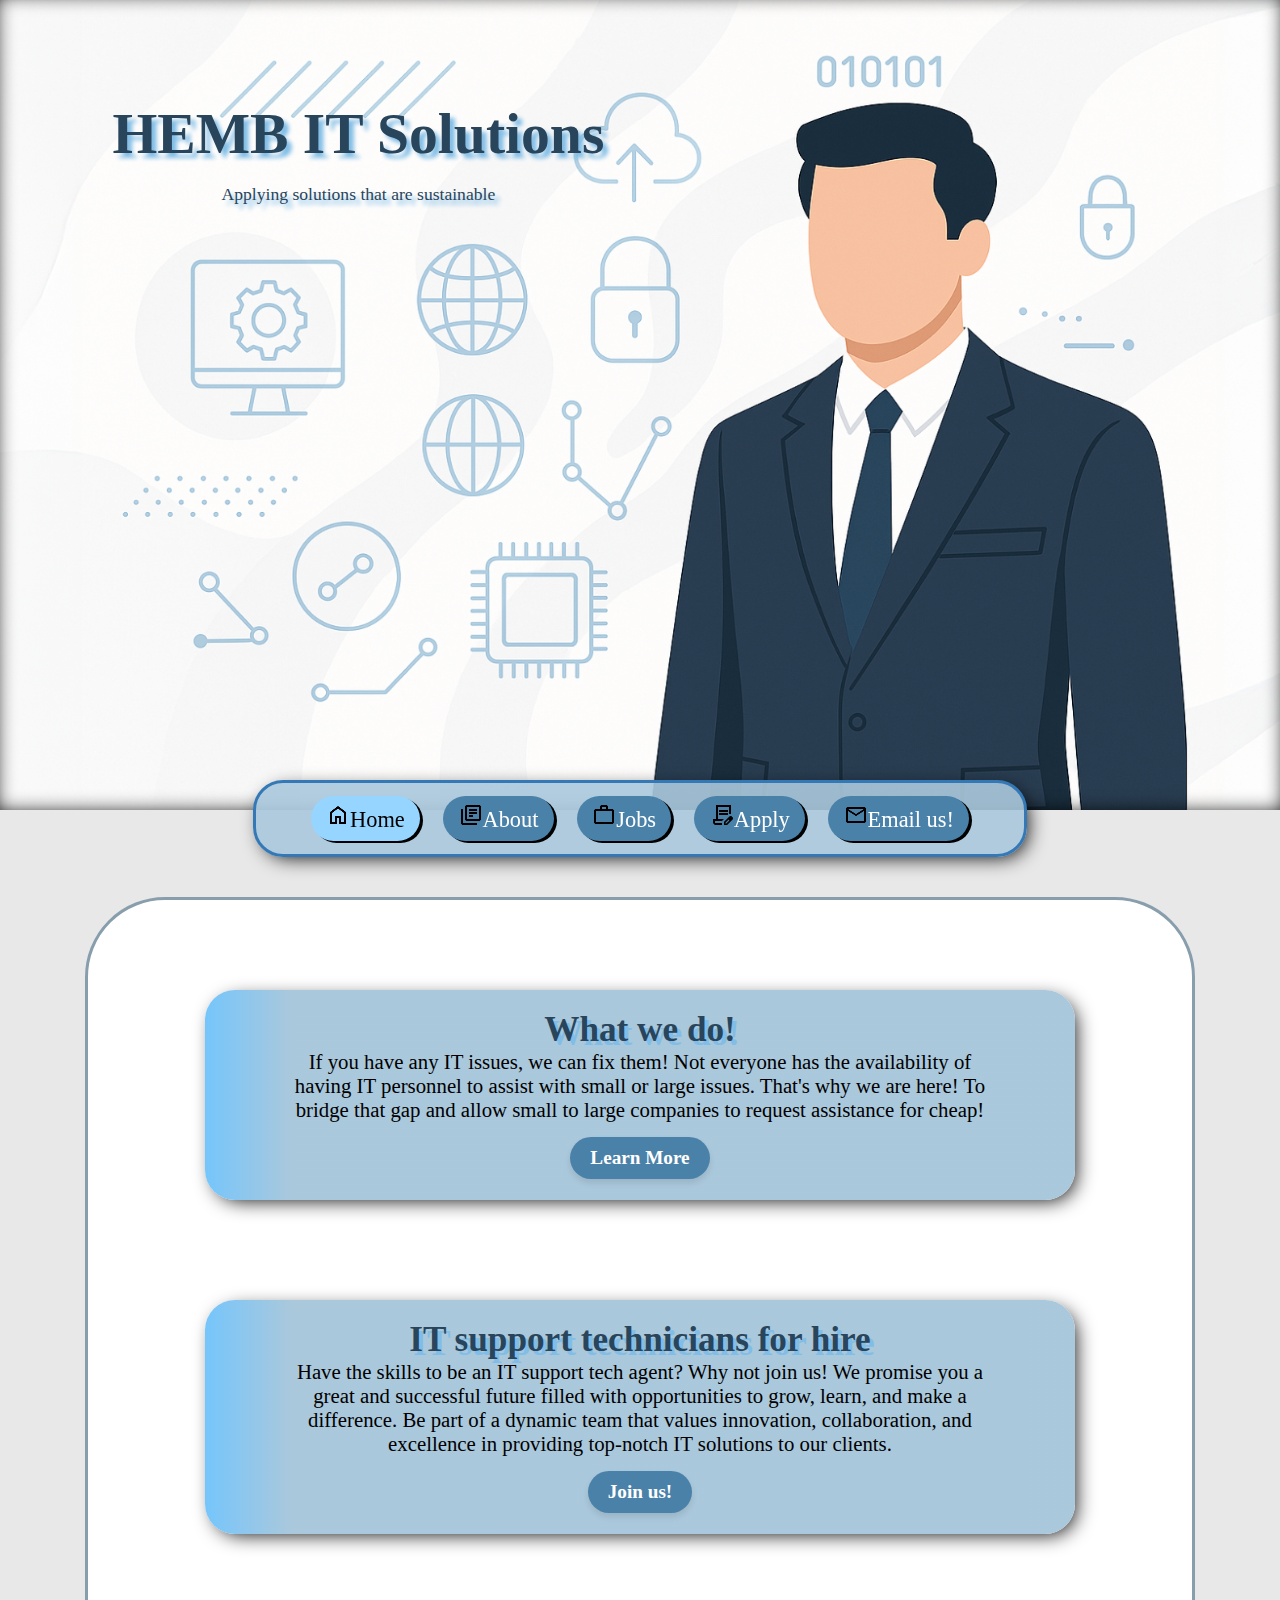
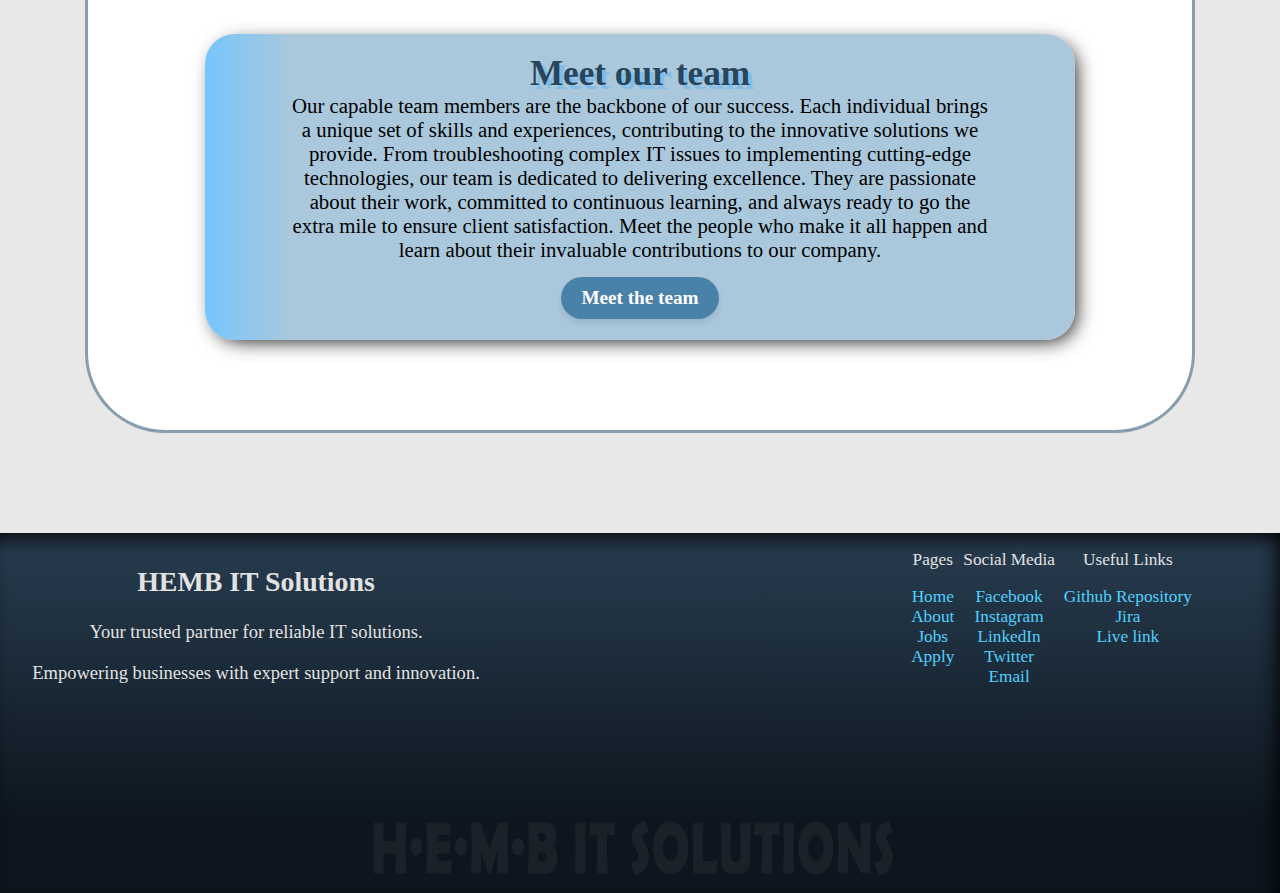
==== project1/index.html @ cb5683d5 "fix: Added alt="" content for icons." ====
<!-- 
Home Page (index.html)

This page should contain appropriate title, a description and graphic related to the company (with
company name, and logo). It is up to you to make up the details of the company that is advertising
the jobs. It should contain a menu that links to the other pages on your Web site. This same menu
should be in every page of your website with an email link to the companies email in the format of
info@companyname.com.au
In the footer include the link to your Jira Project (Don't forget to give access to your tutor) 
-->




<!-- Github live link:
    https://spudybro.github.io/HEMB/
-->
<!DOCTYPE html>
<html lang="en">
    <head>
        <title>Home Page</title>
        <link rel="stylesheet" href="../styles/styles.css">
        <link rel="icon" type="image/x-icon" href="../images/fav_icon.png">
        <!-- favicon partly generated by ChatGPT
                    was cropped and edited directly from the hero image
                   
                    reason for using GEN AI to create image:
                        (reasons are under hero image)
        -->

        <meta name="viewport" content="width=device-width, initial-scale=1">
    </head>
    <body>
        <header id="hero_img">
                <!-- Background generated by ChatGPT
                    Prompt provided:
                    "create me a hero image for my website hero image, with a modern simplistic feel for the website
                    1. IT Support company
                    2. A man in a suit
                    3. light theme
                    4. abstract or somthing"

                    reason for using GEN AI to create image:
                        1. our team does not have the graphic design skills to create a hero image
                        2. our team does not have the time to create a hero image
                        3. our team does not have the budget to pay someone to create a hero image
                -->

                <section id="hero_text">
                    <h1>HEMB IT Solutions</h1>
                    <p>Applying solutions that are sustainable</p>
                </section>
        </header>

        
        <!-- Main Navigation -->
         
        <nav class="main_navigation">
            <!-- Applies to all pages -->
            <a class="current" href="./index.html"><span><img src="../images/home_icon.png" alt="an image of a house icon"></span>Home</a>
            <a href="./about.html"><span><img src="../images/about_icon.png" alt="an image of a sheet of paper icon"></span>About</a>
            <a href="./jobs.html"><span><img src="../images/job_icon.png" alt="an image of a brief case icon"></span>Jobs</a>
            <a href="./apply.html"><span><img src="../images/apply_icon.png" alt="an image of a pen and paper icon"></span>Apply</a>
            <a href="mailto:example@email.com"><span><img src="../images/mail_icon.png" alt="an image of a mail icon"></span>Email us!</a>
        </nav>


        
        <main id="index_main">
            <!-- Main navigation menu that sticks to the top as you scroll down main
            Also note that when you reach the end of main, the nav menu will no longer follow 
            -->


            <section class="main_section">
                <h2>What we do!</h2>
                <p>If you have any IT issues, we can fix them! Not everyone has the availability of having IT personnel to assist with small or large issues. That's why we are here! To bridge that gap and allow small to large companies to request assistance for cheap!</p>
                <!-- used gpt to find and fix grammar mistakes -->
                 
                <a href="./about.html">Learn More</a>
            </section>


            <section class="main_section">
                <h2>IT support technicians for hire</h2>
                <p>Have the skills to be an IT support tech agent? Why not join us! We promise you a great and successful future filled with opportunities to grow, learn, and make a difference. Be part of a dynamic team that values innovation, collaboration, and excellence in providing top-notch IT solutions to our clients.</p>
                <!-- mostly generated by chatgpt 
                    prompt provided: make this longer
                    what was there before:
                    Have the skills to be a IT support tech agent? why not join us! We promise you a great and successful future

                    reason why i generated it:
                        i couldn't think of anything to say, and i wanted to make it longer
                        i also wanted to make it sound more professional and less like a 5 year old wrote it :p
                -->
                <a href="./jobs.html">Join us!</a>
            </section>


            <section class="main_section">
                <h2>Meet our team</h2>
                <p>Our capable team members are the backbone of our success. Each individual brings a unique set of skills and experiences, contributing to the innovative solutions we provide. From troubleshooting complex IT issues to implementing cutting-edge technologies, our team is dedicated to delivering excellence. They are passionate about their work, committed to continuous learning, and always ready to go the extra mile to ensure client satisfaction. Meet the people who make it all happen and learn about their invaluable contributions to our company.</p>
                <!-- mostly generated by chatgpt 
                    prompt provided: make this longer
                    what was there before:
                    Our capable team members talk about their contributions to the company and their top tier skills

                    reason why i generated it:
                        i couldn't think of anything to say, and i wanted to make it longer
                        i also wanted to make it sound more professional and less like a 5 year old wrote it :p
                        yes its the same reasons as before...
                -->
                <a href="./about.html">Meet the team</a>
            </section>


        </main>

        <footer>
            <section id="footer_company_description">
                <!-- here we can just talk about anything. could be a company photo or just something that makes the company feel... like the company -->
                <h2>HEMB IT Solutions</h2>
                <p>Your trusted partner for reliable IT solutions.</p>
                <p>Empowering businesses with expert support and innovation.</p>

                <!-- mostly generated by chatgpt 
                    prompt provided: make this better but keep it short because its in the footer
                    what was there before:
                    HEMB IT solutions
                    We will fix anything!
                    Add some stuff here, talking about the company or what ever

                    reason why i generated it:
                        i couldn't think of anything to say, and i wanted to make it longer
                        i also wanted to make it sound more professional and less like a 5 year old wrote it :p
                        again, same reasons as before XD
                -->
            </section>

            <div id="footer_empty_row">
                <!-- Create an empty row in the footer grid -->
            </div>

            <div id="footer_links_flex_container">


                <div class="footer_links">
                    <!-- Important links required to either go somewhere or link to some area used (jira will go here) -->
                    <p>Pages</p>
                    <nav>
                        <a href="./index.html">Home</a>
                        <a href="./about.html">About</a>
                        <a href="./jobs.html">Jobs</a>
                        <a href="./apply.html">Apply</a>
                    </nav>
                </div>

                <div class="footer_links">
                    <p>Social Media</p>
                    <nav>
                        <!-- These don't actually do anything. its kinda like a place holder but perm, simply to just make the footer feel more professional -->
                        <a href="https://www.facebook.com/" target="_blank">Facebook</a>
                        <a href="https://www.instagram.com/" target="_blank">Instagram</a>
                        <a href="https://www.linkedin.com/" target="_blank">LinkedIn</a>
                        <a href="https://www.twitter.com/" target="_blank">Twitter</a>
                        <a href="mailto:hemb.ithelp@gmail.com">Email</a>
                    </nav>
                </div>

                <div class="footer_links">
                    <p>Useful Links</p>
                    <nav>
                        <a href="https://github.com/SPUDYBRO/HEMB" target="_blank">Github Repository</a>
                        <a href="https://hemb-it-support.atlassian.net/jira/software/projects/SCRUM/boards/1" target="_blank">Jira</a>
                        <a href="https://spudybro.github.io/HEMB/" target="_blank">Live link</a>
                    </nav>
                </div>

                <div id="footer_image">
                    <img src="../images/footer_image.png" alt="text saying 'HEMB IT Solutions'">
                </div>
            
            </div>
        </footer>
    </body>

</html>
---- styles/styles.css ----
/*



How to read and write this CSS file


indent the code to show where it starts and ends. for example:

/ Page the file relates to /

    #example_element_1{
        style: value;
    }
    #example_element_2{
        style: value;
    }


/ another page /

    #example_element_3{
        style: value;
    }
    #example_element_4{
        style: value;
    }


this way we can see which elements are related to which page. which will make it easier to read and write the code
between multiple people.

you can also intent further to explain a certain area of code, for example:

    #example_element_1{
        style: value;
    }
    #example_element_2{
        style: value;
    }
    
    / this code is focused on something specific /
        #example_element_3{
            style: value;
        }
        #example_element_4{
            style: value;
        }
    
    #example_element_5{
        style: value;
    }

*/







/* Declaring global scale variables by using :root */
:root {
    /* to make another variable follow the format
    --var_name: value; */

    
    --background_color: rgb(232, 232, 232);

    --legend_and_input_color: rgb(33, 110, 123);
    --input_background_color: rgb(167, 189, 199);

    --hero_image_background: url('./images/hero_image.png'); /* note that this is a `background-image` */

    --nav_background_color: rgba(170, 200, 220, 0.9);

    --nav_text_color: rgb(255, 255, 255);
    --nav_hover_text_color: rgb(0, 0, 0);
    --nav_active_text_color: rgb(0, 0, 0);

    --nav_button_color: rgb(74, 129, 169);
    --nav_button_hover_color: rgb(247, 248, 250);
    --nav_active_button_color: rgb(150 213 255);
    --nav_border_color: rgb(52, 121, 182);
    --nav_element_gap: 3%;

    --link_text_color: rgb(44, 75, 255);
    --link_text_color_hover: rgb(38, 47, 100);

    --footer_link_color: #4fd1ff;
    --footer_link_color_hover: #01f8c3;

    --content_background_color: rgba(170, 200, 220, 0.9);
    --content_background_gradient_color: rgba(111, 197, 255, 0.9);

    /*note that most values are going to be blank/ placeholders for actual styles*/
}



/* General styling
This is for styling every single page */

    body {
        /* Styling the entire body of all pages */
        background-color: var(--background_color);

        margin: 0px; /* removes the default margin */
        min-width: 248px;
        position: relative;
        overflow-x: hidden;
    }

    main {
        /* styles for all main content elements */

        width: 80%;
        padding: 40px;
        margin: 0px auto;
        background-color: #fff;
        border: 3px solid rgb(136, 158, 173);
        border-radius: 80px;

    }


    /* Main navigation styling; Note: values should be changed from the variables not from here */
        .main_navigation {
            width: 60%;
            min-width: 500px;
            margin: -30px auto 40px auto;
            padding: 1% 0px;
            background-color: var(--nav_background_color);
            position: sticky;
            top: 0;

            /* border */
            border: 3px solid var(--nav_border_color);
            border-radius: 30px;

            /* flex styles */
            display: flex;
            justify-content: center;
            gap: var(--nav_element_gap);

            box-shadow: 5px 5px 20px -5px black;

            z-index: 10;
        }

        .main_navigation a {
            text-decoration: none;
            color: var(--nav_text_color);
            background-color: var(--nav_button_color);
            border-radius: 50px;
            transition: background-color 0.3s ease, color 0.3s ease, transform 0.3s ease, box-shadow 0.3s ease;
            font-size: calc(1em + 0.5vw);
            padding: 1% 2%; 
            box-shadow: 3px 2px 0px 0px black;
        }

        .main_navigation a.current {
            background-color: var(--nav_active_button_color);
            color: var(--nav_active_text_color);
        }

        .main_navigation a:hover {
            color: var(--nav_hover_text_color);
            background-color: var(--nav_button_hover_color);
            transform: translateY(2px) translateX(3px);
            box-shadow: inset 1px 2px 0px 0px black;
        }
        


    /* Footer styling, this will be basic for now but will carry all important links*/
        footer {
            display: grid;
            position: static;
            bottom: 0;
            background-image: linear-gradient(to bottom, rgb(40, 61, 80), rgb(13 22 30)80%), url(./images/hero_image.png);
            height: 40vh;
            grid-template-columns: 40% 25% 35%;
            text-align: center;
            color: #e2e2e2;
            margin-top: 100px;
            width: 100%;
            box-shadow: inset -7px 9px 20px -5px black;
        }
        #footer_links_flex_container {
            display: flex;
            flex-direction: row;
            justify-content: center;
            gap: 2%;
            width: 100%;
            height: 100%;
        }
        #footer_company_description {
            padding: 2%;
            font-size: calc(1em + 0.2vw);
        }
        .footer_links {
            font-size: calc(1em + 0.1vw);
        }
        .footer_links nav {
            display: flex;
            justify-content: center;
            flex-direction: column;
            gap: 2%;
        }
        .footer_links a {
            text-decoration: none;
            color: var(--footer_link_color);
            transition: color 0.3s ease, text-decoration 0.3s ease;
        }
        .footer_links a:hover {
            color: var(--footer_link_color_hover);
            text-decoration: underline;
        }

        #footer_image img {
            position: absolute;
            bottom: 0px;
            left: 0px;
            opacity: 0.05;
            width: 99vw;
            height: 10vh;
            z-index: 2;
        }






        /* Section styling */

        .main_section {
            width: 85%;
            margin: 50px 0px;
            padding: 2% 0px;
            background-color: var(--nav_background_color);
            background-image: linear-gradient(to left, var(--content_background_color)90%, var(--content_background_gradient_color));
            border-radius: 30px;
            box-shadow: 5px 5px 20px -5px black;
            text-align: center;
        }

        .main_section > h2 {
            font-size: 2.2em;
            color: rgb(40, 69, 92);
            text-shadow: 4px 4px 0px rgb(129, 189, 230);
            margin: 0px;
        }

        .main_section > p {
            font-size: 1.3em;
            margin: 0px;
            width: 80%;
            text-align: center;
            margin: 0px auto;
        }

        .main_section > a {
            display: inline-block;
            margin-top: 15px;
            text-decoration: none;
            color: white;
            background-color: var(--nav_button_color);
            padding: 10px 20px;
            border-radius: 30px;
            font-size: 1.2em;
            font-weight: bold;
            transition: background-color 0.3s ease, transform 0.3s ease, color 0.3s ease, box-shadow 0.3s ease, color 0.3s ease;
            box-shadow: 0px 4px 6px rgba(0, 0, 0, 0.1);
        }

        .main_section a:hover {
            background-color: var(--nav_button_hover_color);
            color: black;
            transform: translateY(-5px);
            box-shadow: 0px 5px 3px rgba(0, 0, 0, 0.6);
        }



        /* Responsive design for small width devices */

            /* Main navigation for small devices */
                @media (max-width: 600px) {
                    .main_navigation {
                        min-width: 20px;
                        width: 80%;
                        overflow-x: auto;
                        flex-wrap: nowrap;
                        justify-content: flex-start;
                        padding: 10px;
                        scrollbar-width: thin;
                    }
                
                    .main_navigation a {
                        flex: 0 0 auto;
                    }
                }
        
            /* Footer for small devices */
                @media (max-width: 845px) {
                    footer {
                        grid-template-columns: 40% 10% 50%;
                    }
                }
                @media (max-width: 600px) {
                    footer {
                        grid-template-columns: 100%;
                        height: 50vh;
                    }
                    #footer_empty_row {
                        display: none;
                    }
                    #footer_company_description > h2, #footer_company_description > p {
                        margin: 3px 0px;
                    }
                }
                



/* index.html styling (only put things relevant to index here) */
    
    #index_main {
        display: flex;
        flex-direction: column;
      align-items: center;
        justify-content: space-around;
    }

    #hero_img {
        /* Basic styling for the hero image (giant img the user sees when they first load in) */

        position: relative;


        width: 100%;
        height: 90vh;
        min-width: 100%;
        min-height: 90vh;

        background-image: var(--hero_image_background);
        /* Background generated by ChatGPT
            Prompt provided:
            "create me a hero image for my website hero image, with a modern simplistic feel for the website
            1. IT Support company
            2. A man in a suit
            3. light theme
            4. abstract or something"

            reason for using GEN AI to create image:
                1. our team does not have the graphic design skills to create a hero image
                2. our team does not have the time to create a hero image
                3. our team does not have the budget to pay someone to create a hero image
        */



        background-position: center;
        background-repeat: no-repeat;
        background-size: cover;


        box-shadow: inset 0px -2px 20px -5px black
    }

    #hero_text {
        position: absolute;
        top: 20%;
        left: 28%;
        transform: translate(-50%, -50%);
        text-align: center;
    }
    #hero_text h1{
        font-size: calc(2em + 2vw);
        color: rgb(40, 69, 92);
        text-shadow: 5px 5px 4px rgb(129, 189, 230);
        margin: 0px;
    }
    #hero_text p{
        font-size: calc(0.3em + 1vw);
        color: rgb(40, 69, 92);
        text-shadow: 5px 5px 4px rgb(129, 189, 230);
    }



/* About_Us.html styling */

    /* main {
        width: %70 
    } */

    /* Line Breaks */

    /* About Us - Title / What We Do Content */

    #About_Main {
        width: 85%;
        margin: 0px auto;
    }

    #employee_info {
        width: 100%;
        padding: 6px;
    }

    #about_us_heading {
        text-align: center;
        padding: 7px;
    }

    #employee_info h3 {
        text-decoration: underline;
    }

    .individual_employee {
        display: flex;
        flex-direction: row;
    }

    .individual_employee > h3 {
        width: 12%;
    }

    .individual_employee > ul {
        width: 25%
    }

    .individual_employee > p {
        width: 63%
    }

    .title_image {
        border-right: 1px solid black;
        padding-right: 10px;
        display: inline-block;
    }

    #thank_you_text {
        font-size: 25px;
    }

    @media (max-width: 800px) {
        body, html {
            height: 100%;
            margin: 0;
        }
        
        .individual_employee {
            display: flex;
            flex-direction: column;
            justify-content: center; /* center horizontally */
            align-items: center;     /* center vertically */
            text-align: center;
            height: 100vh;           /* full viewport height */
            flex-direction: column;
        }

        .title_image {
            border-right: 0px black;
        }
    }


/* Jobs Page styling by Michael Sharpley */


    #jobs_page_aside {
        width: 25%;
        border: 3px solid var(--legend_and_input_color);
        padding: 1% 0px;
        background-color: var(--nav_background_color);

        position: absolute;
        bottom: 45vh;
        right: 5%;
    }


/*

5. Position Descriptions Page: Demonstrated the following specific CSS rules on the jobs.html
page:
• <h1> elements should have their font variant, size and family etc. set using the
short-hand font property.
• The <aside> should be 25% of the width of page and float to the right.
• The <aside> should have a coloured border with an appropriate margin and
padding.
• The footer should cover the full width of the page the footer text should be in a
small font and centred in the footer.

/ Page the file relates to /

    #example_element_1{
        style: value;
    }
    #example_element_2{
        style: value;
    }


/ another page /

    #example_element_3{
        style: value;
    }
    #example_element_4{
        style: value;
    }


this way we can see which elements are related to which page. which will make it easier to read and write the code
between multiple people.

you can also intent further to explain a certain area of code, for example:

    #example_element_1{
        style: value;
    }
    #example_element_2{
        style: value;
    }
    
    / this code is focused on something specific /
        #example_element_3{
            style: value;
        }
        #example_element_4{
            style: value;
        }
    
    #example_element_5{
        style: value;
    }

*/    


/* Apply Page Styling */

    /* Defines the base color theme for the job page (May incorporate this theme across all pages with group approval. */

        #apply_Page h1 {
            text-align: center;
        }

        #apply_Page fieldset {
            border: 2px solid var(--legend_and_input_color);
            border-radius: 10px;
        }

        #apply_Page input, select, textarea {
            border: 1.5px solid var(--legend_and_input_color);
            border-radius: 4px;
        }

        .input_Background {
            background-color: var(--input_background_color);
        } 

        .input_Background {
            accent-color: var(--input_background_color);
        } 

        #apply_Page input::placeholder, textarea::placeholder {
            color: black;
        }

        #apply_Form_Container {
            border-radius: 3vh;
            margin: auto;
            padding: 1%;
            height: 80%;
            width: 98%;
            text-align: left;
        }

        #apply_Form_Container > h1 {
            text-shadow: 4px 4px 0px rgb(129, 189, 230);
            color: rgb(40, 69, 92);
            text-align: center;
            font-size: 2.5em;
        }


    /* Putting the Personal Details fieldset tag 
        into a container so that it can be spaced evenly in the form */
        #container_For_Presonal_Details {
            justify-content: space-evenly;
            display: flex;
            width: 100%;
            gap: 4px;
        }

        #personal_Details_Fieldset {
            max-width: fit-content;
            display: inline-block;
            padding: 6px;
            width: 100%;
        }

        #personal_Details_Fieldset input{
            width: 12%;
        }


    /* Putting the Address Details fieldset tag 
        into a container so that it can be spaced evenly in the form */
        #container_For_Address_Details {
            justify-content: space-evenly;
            display: flex;
            width: 100%;
            gap: 4px;
        }

        #address_Fieldset {
            flex-direction: row;
            flex-wrap: wrap;
            display: flex;
            padding: 6px;
        }

    
    /* Putting the contact and preffered skills fieldset
        tags into a container so that they can be side by side */
        #container_For_Contact_Details_And_Gender {
            justify-content: space-evenly;
            display: flex;
            width: 100%;
            gap: 4px;
        }

        #contact_Fieldset, 
        #gender_Fieldset {
            display: inline-block;
            width: fit-content;
            padding: 6px;
            width: 100%;
        }

        #gender_Fieldset {   
            width: 32vh;
        }


    /* Putting the experience and other skills fieldset 
    tags into a container so that they can be side by side */
        #container_For_Technical_Preferred_And_Other_Skills {
            justify-content: space-evenly;
            display: flex;
            width: 100%;
            gap: 4px;
            
        }

        #technical_Skills_Fieldset,
        #preferred_Skills_Fieldset {
            display: inline-block;
            width: fit-content;
            text-align: left;
            padding: 6px;
            width: 100%;
        }

        #other_Skills_Fieldset {
            display: inline-block;
            overflow-x: hidden;
            width: fit-content;
            padding: 6px;
            width: 100%;
        }

        #other_Skills_Fieldset textarea {
            width: 98%;
        }

    /* Apply form for small devices */
    @media (max-width: 800px) {
        #apply_Page input::placeholder, select, textarea::placeholder, label {
            font-size: 0.8em; 
        }

        #container_For_Personal_Details,
        #container_For_Address_Details,
        #container_For_Technical_Preferred_And_Other_Skills {
            flex-direction: row;
            flex-wrap: wrap;
            display: flex;
        }

        #personal_Details_Fieldset select,
        #address_Fieldset select {
            width: 98%;
        }

        #personal_Details_Fieldset input,
        #address_Fieldset input,
        #contact_Fieldset input {
            width: 96%;
        }

        #gender_Fieldset {
            width: 20vh;
        }

        #technical_Skills_Fieldset, 
        #preferred_Skills_Fieldset, 
        #other_Skills_Fieldset {
            width: 100%;
        }
    }


/*

5. CSS Requirements
No style markup should be included in your HTML file.
The pages in your website must be styled with CSS and have a consistent ‘look and feel’, particularly
common elements such as menus, headers and footers. While the emphasis is this assignment is on
the appropriate application of techniques rather than graphic design, your pages should follow
basic usability / accessibility principles, e.g. distinguishable foreground and background colours, and
font readability, etc.
Create your own design and implement it using one single external stylesheet that applies to all
your Web pages. This file should be named styles.css and placed in a styles folder. The stylesheet
should style the common elements on all your web pages, and address the following specific style
requirements.
1. Comments: The CSS should include comments at the beginning of the CSS file to identify
author and purpose. Individual line comments should be used as necessary to explain
particular styles and explain where they are applied.
2. Selectors: All the following CSS Selectors should be used appropriately at some point in this
assignment:
• element, #id, .class, grouping, contextual
• pseudo class, pseudo element
3. Menu: The menu should have its own set of styles applied. Use a background colour.
4. Index Page: Demonstrated the following specific CSS rules on the index.html page:
• display a background graphic.
5. Position Descriptions Page: Demonstrated the following specific CSS rules on the jobs.html
page:
• <h1> elements should have their font variant, size and family etc. set using the
short-hand font property.
• The <aside> should be 25% of the width of page and float to the right.
• The <aside> should have a coloured border with an appropriate margin and
padding.
• The footer should cover the full width of the page the footer text should be in a
small font and centred in the footer.
6. About Page: Demonstrated the following specific CSS rules on the about.html page:
• Style the student IDs on the right side of the page.
• The photo should be styled with a single border using the short-hand border-
property, and the figure should be floated to the right of the page.
• <table> should be centred within the section, headings in bold, table cells with a
background colour specified in hexadecimal format with some hover effect.
7. All pages: should have a fluid layout (the page should “Reflow” on page resize).
8. Apply.html: must have a display factor (e.g., flex or grid), use margin and padding, with
inputs, labels and button styling.
Other CSS selecto rs and p r o p e r t ie s can be used as necessary and appropriate for the
presentation
Do not include any proprietary CSS mark-up, such as –moz- or –webkit etc.
Hint: CSS validators will validate against a particular version of CSS e.g. CSS2.1 or 3. This assignment
should be valid CSS2.1 or CSS3. Make sure that you are checking your CSS using the correct version
of the validator. For example, if you include CSS3 markup and validate as CSS2.1 it will show errors.
(Best to pre-set the version in the Web Developer tools – see the note on Blackboard).

*/
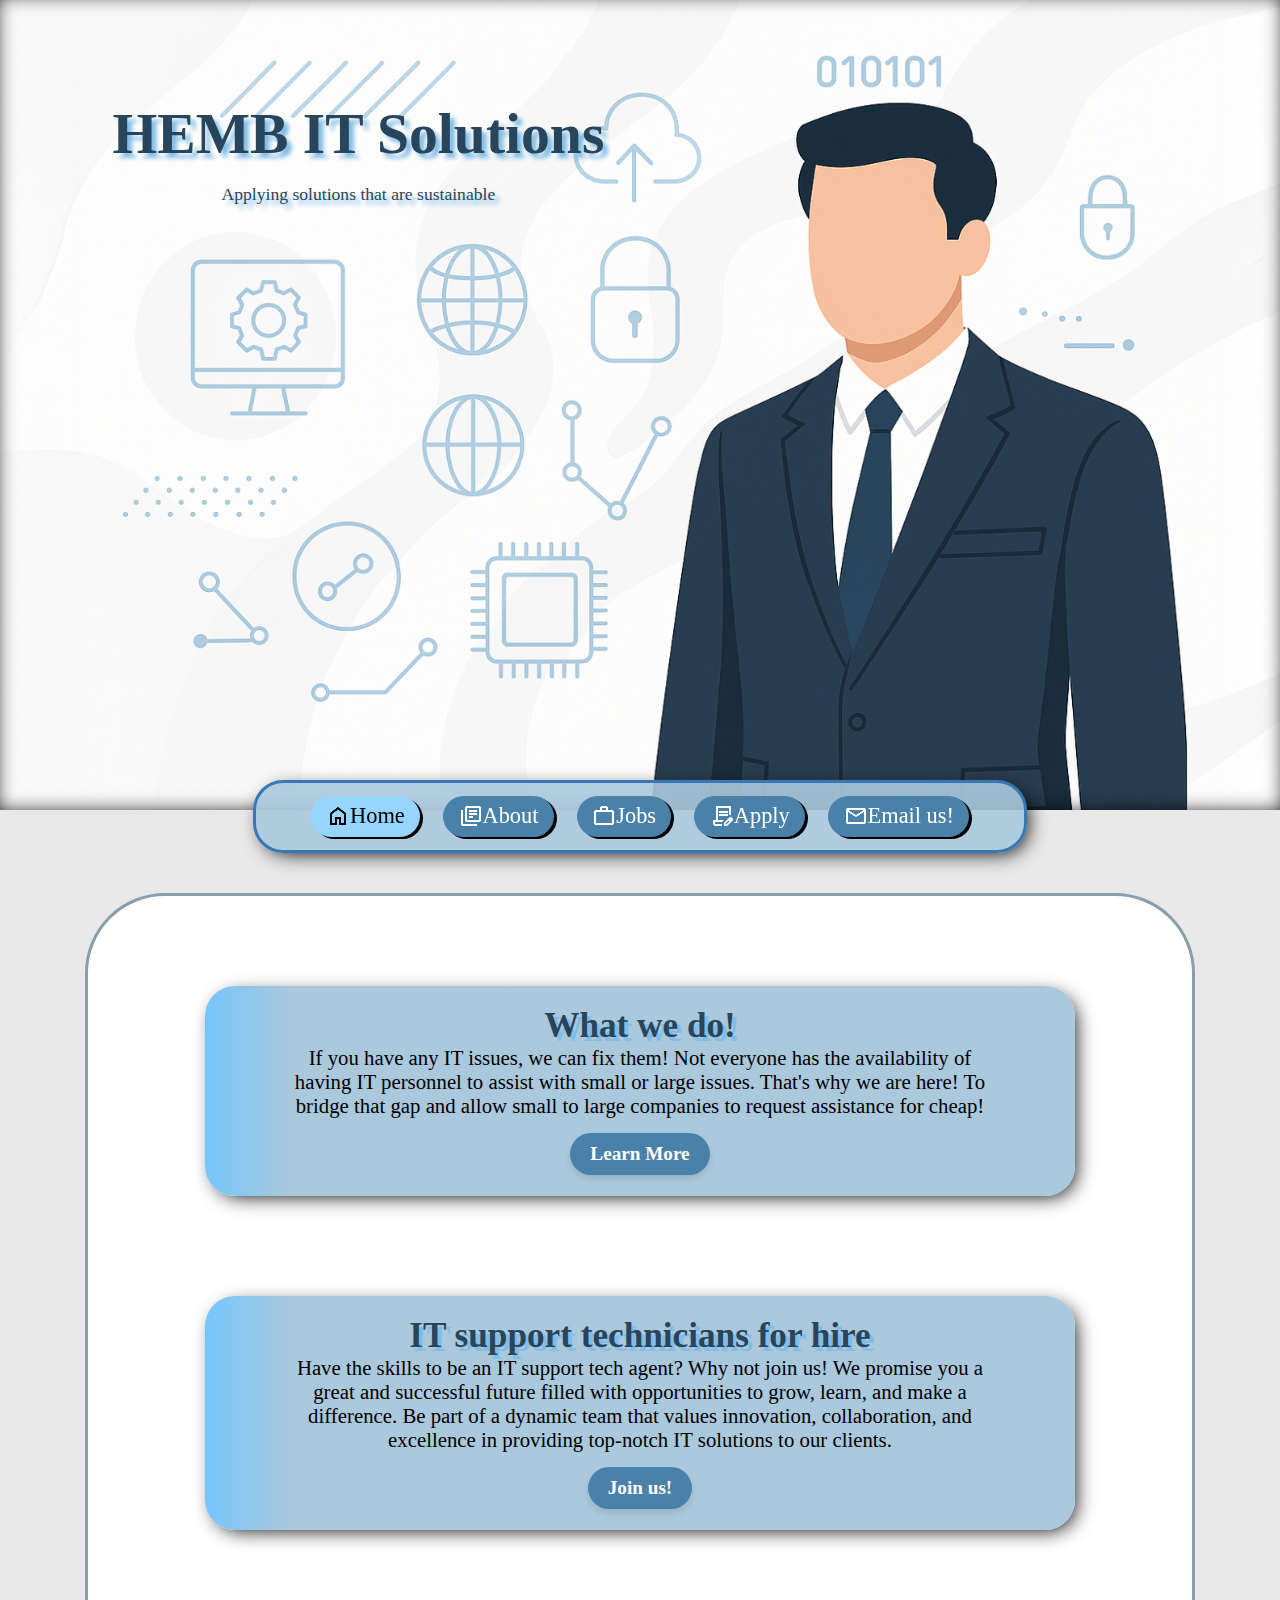
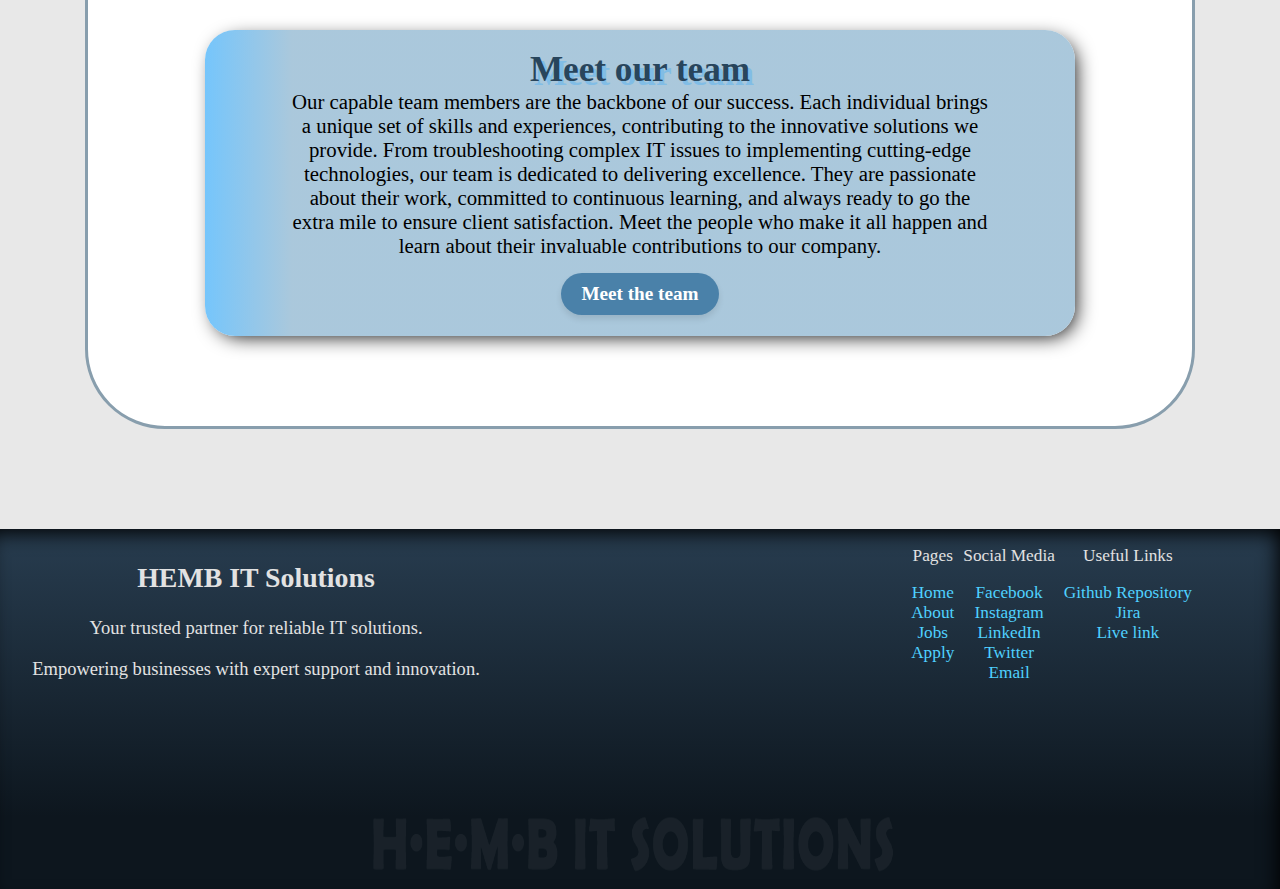
==== commit b5915287: "fix: nav icons" ====
--- a/project1/index.html
+++ b/project1/index.html
@@ -57,11 +57,11 @@
          
         <nav class="main_navigation">
             <!-- Applies to all pages -->
-            <a class="current" href="./index.html"><span><img src="../images/home_icon.png" alt="an image of a house icon"></span>Home</a>
-            <a href="./about.html"><span><img src="../images/about_icon.png" alt="an image of a sheet of paper icon"></span>About</a>
-            <a href="./jobs.html"><span><img src="../images/job_icon.png" alt="an image of a brief case icon"></span>Jobs</a>
-            <a href="./apply.html"><span><img src="../images/apply_icon.png" alt="an image of a pen and paper icon"></span>Apply</a>
-            <a href="mailto:example@email.com"><span><img src="../images/mail_icon.png" alt="an image of a mail icon"></span>Email us!</a>
+            <a class="current" href="./index.html"><img src="../images/home_icon.png" alt="an image of a house icon">Home</a>
+            <a href="./about.html"><img src="../images/about_icon.png" alt="an image of a sheet of paper icon">About</a>
+            <a href="./jobs.html"><img src="../images/job_icon.png" alt="an image of a brief case icon">Jobs</a>
+            <a href="./apply.html"><img src="../images/apply_icon.png" alt="an image of a pen and paper icon">Apply</a>
+            <a href="mailto:example@email.com"><img src="../images/mail_icon.png" alt="an image of a mail icon">Email us!</a>
         </nav>
 
 
--- a/styles/styles.css
+++ b/styles/styles.css
@@ -149,6 +149,8 @@
         }
 
         .main_navigation a {
+            display: flex;
+            align-items: center;
             text-decoration: none;
             color: var(--nav_text_color);
             background-color: var(--nav_button_color);
@@ -169,6 +171,17 @@
             background-color: var(--nav_button_hover_color);
             transform: translateY(2px) translateX(3px);
             box-shadow: inset 1px 2px 0px 0px black;
+        }
+
+        .main_navigation img {
+            filter: invert(100%);
+        }
+
+        .main_navigation a.current > img {
+            filter: invert(0%);
+        }
+        .main_navigation a:hover > img {
+            filter: invert(0%);
         }
         
 
@@ -287,10 +300,10 @@
         /* Responsive design for small width devices */
 
             /* Main navigation for small devices */
-                @media (max-width: 600px) {
+                @media (max-width: 1000px) {
                     .main_navigation {
                         min-width: 20px;
-                        width: 80%;
+                        width: max-content;
                         overflow-x: auto;
                         flex-wrap: nowrap;
                         justify-content: flex-start;
@@ -407,8 +420,12 @@
     }
 
     #employee_info {
-        width: 100%;
+        background-color: var(--nav_background_color);
         padding: 6px;
+        background-image: linear-gradient(to left, var(--content_background_color) 90%, var(--content_background_gradient_color));
+        border-radius: 30px;
+        box-shadow: 5px 5px 20px -5px black;
+        text-align: center;
     }
 
     #about_us_heading {
@@ -467,6 +484,7 @@
             border-right: 0px black;
         }
     }
+
 
 
 /* Jobs Page styling by Michael Sharpley */
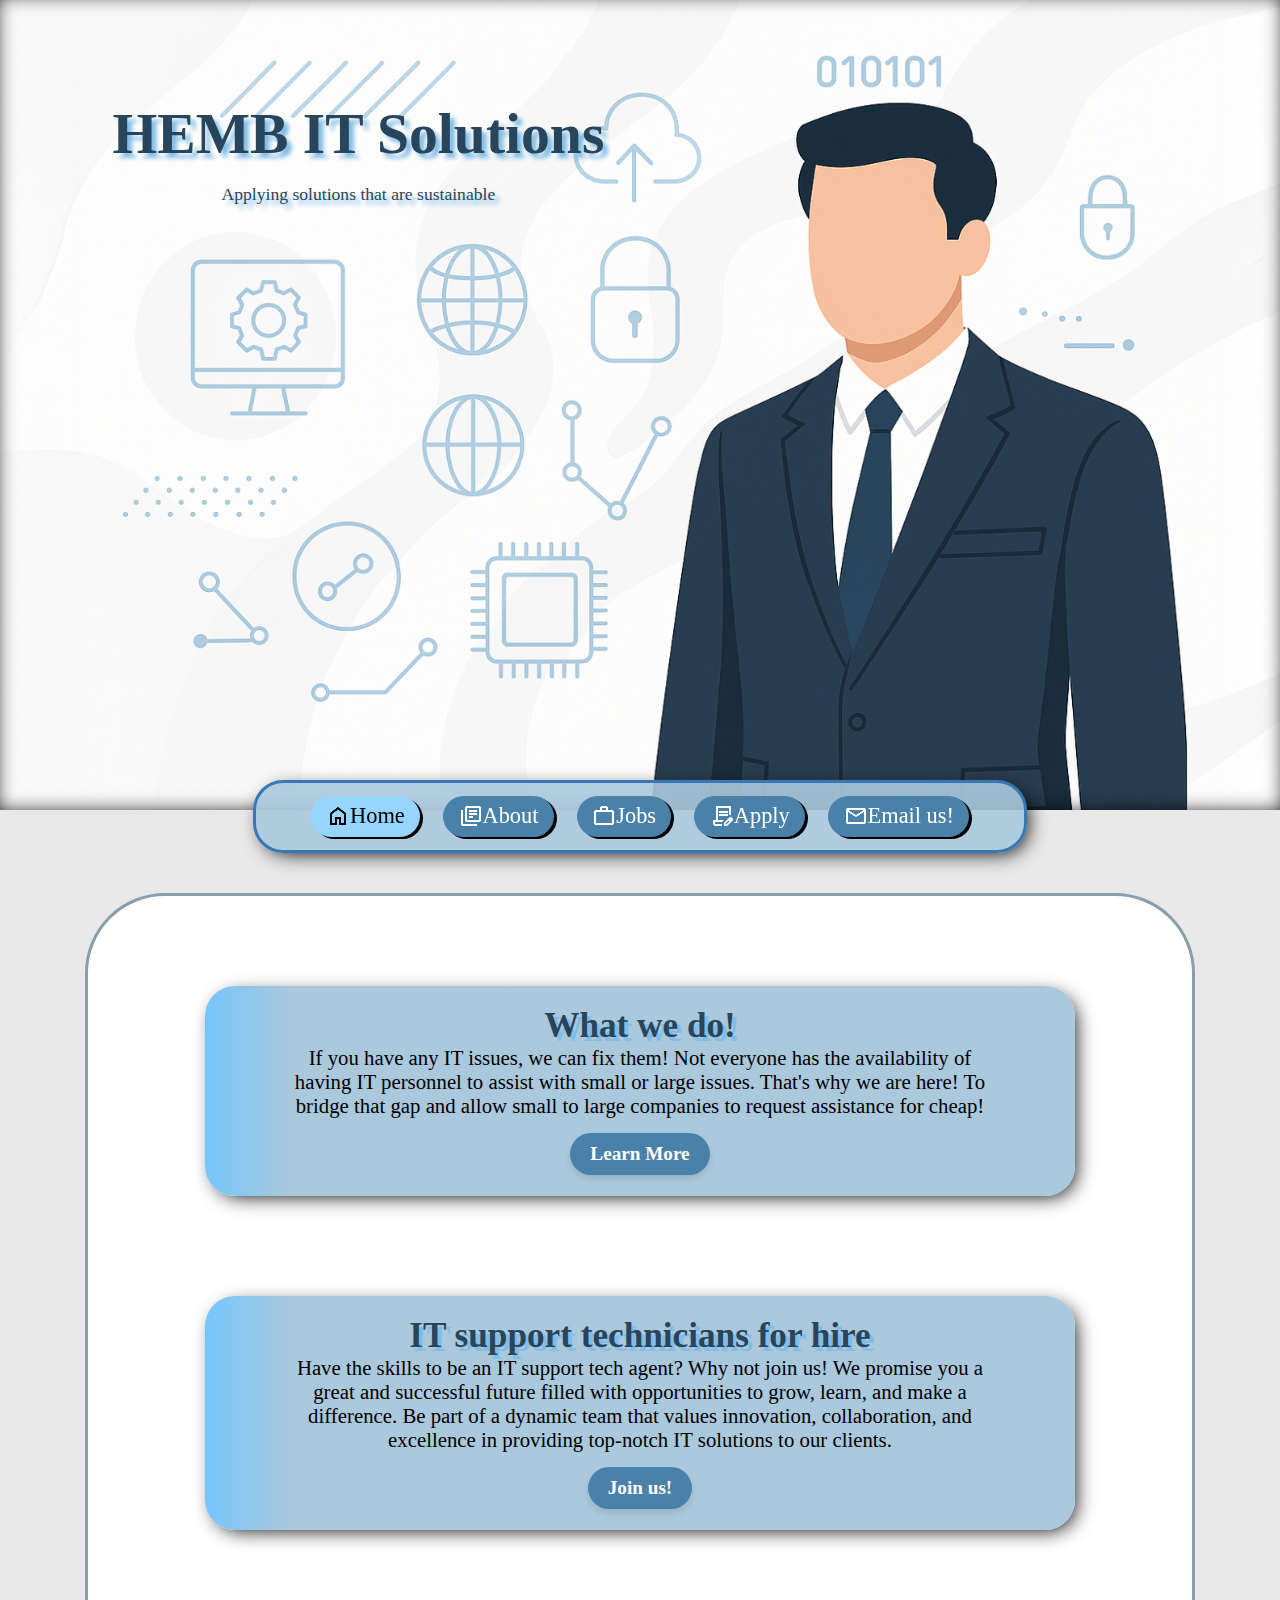
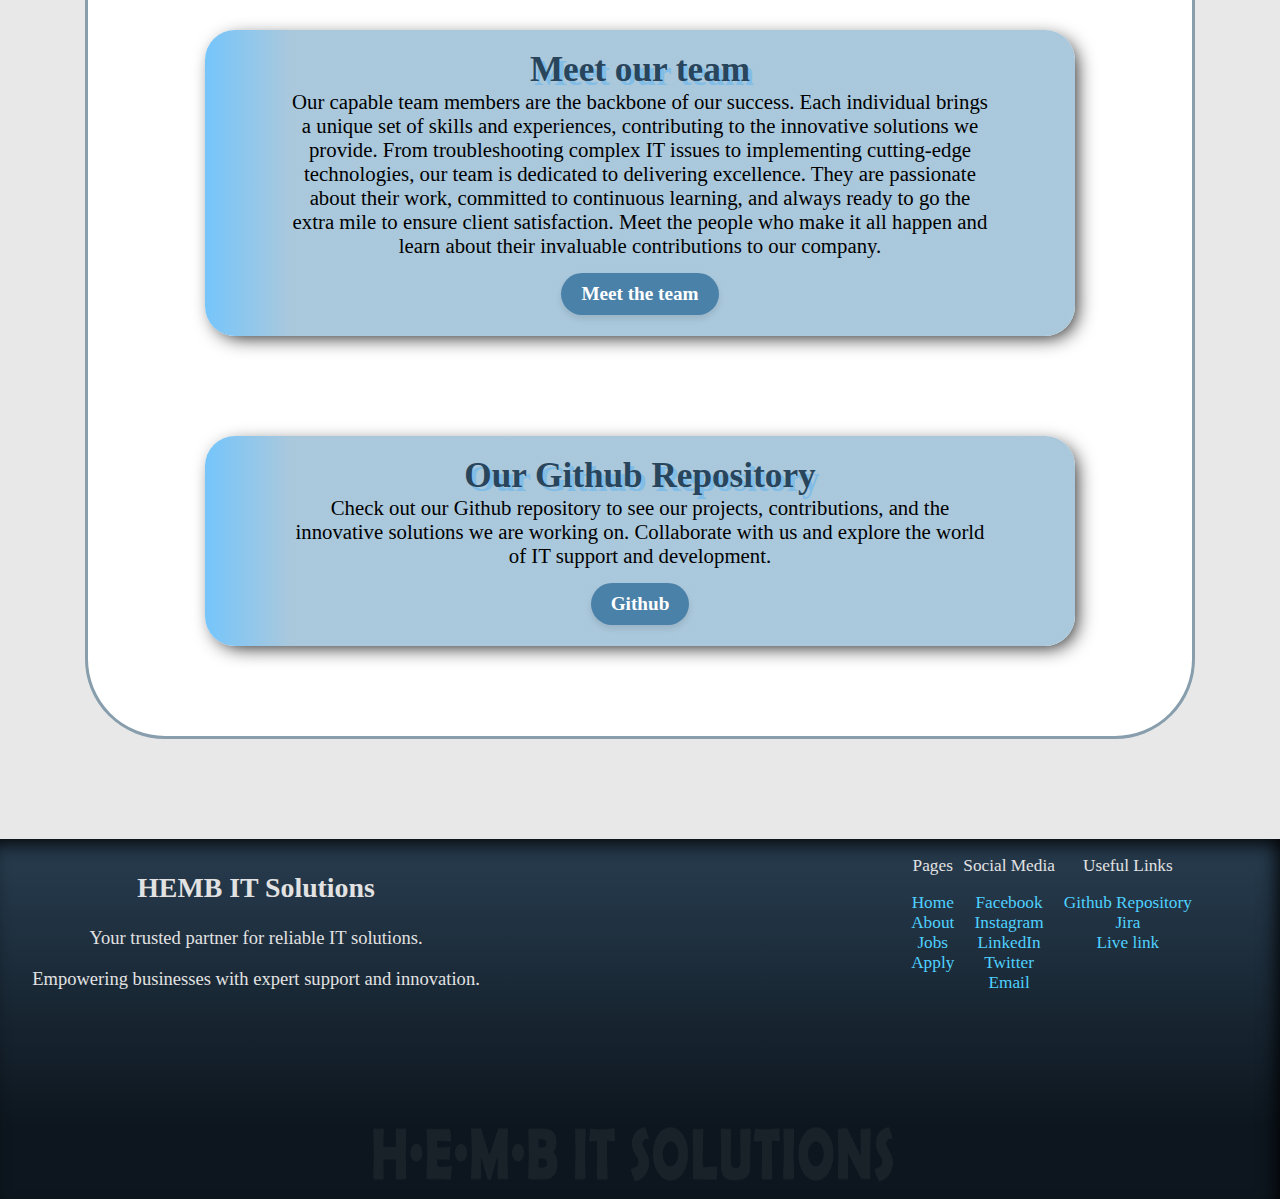
==== commit 7eea7f21: "fix: multiple use of id's, added github section to index" ====
--- a/project1/index.html
+++ b/project1/index.html
@@ -72,7 +72,7 @@
             -->
 
 
-            <section class="main_section">
+            <section class="main_section index_section">
                 <h2>What we do!</h2>
                 <p>If you have any IT issues, we can fix them! Not everyone has the availability of having IT personnel to assist with small or large issues. That's why we are here! To bridge that gap and allow small to large companies to request assistance for cheap!</p>
                 <!-- used gpt to find and fix grammar mistakes -->
@@ -81,7 +81,7 @@
             </section>
 
 
-            <section class="main_section">
+            <section class="main_section index_section">
                 <h2>IT support technicians for hire</h2>
                 <p>Have the skills to be an IT support tech agent? Why not join us! We promise you a great and successful future filled with opportunities to grow, learn, and make a difference. Be part of a dynamic team that values innovation, collaboration, and excellence in providing top-notch IT solutions to our clients.</p>
                 <!-- mostly generated by chatgpt 
@@ -97,7 +97,7 @@
             </section>
 
 
-            <section class="main_section">
+            <section class="main_section index_section">
                 <h2>Meet our team</h2>
                 <p>Our capable team members are the backbone of our success. Each individual brings a unique set of skills and experiences, contributing to the innovative solutions we provide. From troubleshooting complex IT issues to implementing cutting-edge technologies, our team is dedicated to delivering excellence. They are passionate about their work, committed to continuous learning, and always ready to go the extra mile to ensure client satisfaction. Meet the people who make it all happen and learn about their invaluable contributions to our company.</p>
                 <!-- mostly generated by chatgpt 
@@ -111,6 +111,22 @@
                         yes its the same reasons as before...
                 -->
                 <a href="./about.html">Meet the team</a>
+            </section>
+                
+            <section class="main_section index_section">
+                <h2>Our Github Repository</h2>
+                <p>Check out our Github repository to see our projects, contributions, and the innovative solutions we are working on. Collaborate with us and explore the world of IT support and development.</p>
+                <!-- mostly generated by chatgpt 
+                    prompt provided: make this longer
+                    what was there before:
+                    Check out our github repository
+
+                    reason why i generated it:
+                        i couldn't think of anything to say, and i wanted to make it longer
+                        i also wanted to make it sound more professional and less like a 5 year old wrote it :p
+                        im so creative XD
+                -->
+                <a href="https://github.com/SPUDYBRO/HEMB" target="_blank">Github</a>
             </section>
 
 
--- a/styles/styles.css
+++ b/styles/styles.css
@@ -127,7 +127,6 @@
     /* Main navigation styling; Note: values should be changed from the variables not from here */
         .main_navigation {
             width: 60%;
-            min-width: 500px;
             margin: -30px auto 40px auto;
             padding: 1% 0px;
             background-color: var(--nav_background_color);
@@ -151,6 +150,7 @@
         .main_navigation a {
             display: flex;
             align-items: center;
+            vertical-align: middle;
             text-decoration: none;
             color: var(--nav_text_color);
             background-color: var(--nav_button_color);
@@ -246,11 +246,11 @@
 
 
 
-        /* Section styling */
+    /* Section styling */
 
         .main_section {
             width: 85%;
-            margin: 50px 0px;
+            margin: 0px auto;
             padding: 2% 0px;
             background-color: var(--nav_background_color);
             background-image: linear-gradient(to left, var(--content_background_color)90%, var(--content_background_gradient_color));
@@ -302,7 +302,6 @@
             /* Main navigation for small devices */
                 @media (max-width: 1000px) {
                     .main_navigation {
-                        min-width: 20px;
                         width: max-content;
                         overflow-x: auto;
                         flex-wrap: nowrap;
@@ -313,6 +312,19 @@
                 
                     .main_navigation a {
                         flex: 0 0 auto;
+                    }
+                }
+
+                @media (max-width: 340px) {
+                    .main_navigation {
+                        width: 100%;
+                        flex-direction: column;
+                        align-items: center;
+                        gap: 0px;
+                    }
+                    .main_navigation a {
+                        width: 100%;
+                        justify-content: center;
                     }
                 }
         
@@ -347,6 +359,10 @@
         justify-content: space-around;
     }
 
+    .index_section {
+        margin: 50px 0px;
+    }
+
     #hero_img {
         /* Basic styling for the hero image (giant img the user sees when they first load in) */
 
@@ -454,53 +470,105 @@
         width: 63%
     }
 
+    .title_image_and_list_flex_container {
+        display: flex;
+        flex-direction: row;
+        width: 45%;
+    }
+
     .title_image {
         border-right: 1px solid black;
         padding-right: 10px;
         display: inline-block;
     }
 
-    #thank_you_text {
-        font-size: 25px;
-    }
-
     @media (max-width: 800px) {
-        body, html {
-            height: 100%;
-            margin: 0;
+
+        #employee_info {
+            margin: 0px;
+            width: 100%;
+        }
+        .title_image_and_list_flex_container {
+            width: 100%;
+            align-items: center;
+            justify-content: center;
+        }
+
+        .individual_employee > p{
+            width: 90%;
         }
         
         .individual_employee {
-            display: flex;
             flex-direction: column;
-            justify-content: center; /* center horizontally */
-            align-items: center;     /* center vertically */
-            text-align: center;
-            height: 100vh;           /* full viewport height */
-            flex-direction: column;
-        }
-
-        .title_image {
-            border-right: 0px black;
-        }
+            align-items: center;
+            width: 100%;
+        }
+
     }
 
 
 
 /* Jobs Page styling by Michael Sharpley */
 
-
+    #jobs_main {
+        display: flex;
+        flex-direction: column;
+        align-items: center;
+    }
     #jobs_page_aside {
         width: 25%;
         border: 3px solid var(--legend_and_input_color);
-        padding: 1% 0px;
+        padding: 25px;
         background-color: var(--nav_background_color);
 
         position: absolute;
-        bottom: 45vh;
-        right: 5%;
-    }
-
+        top: 17vh;
+        right: 2%;
+        text-align: center;
+        
+    }
+
+    #jobs_page_aside > h2 {
+        font-size: 1.8em;
+        margin-bottom: 20px;
+    }
+
+    #jobs_page_aside div > p,
+    #jobs_page_aside div > h3 {
+        margin: 0px;
+    }
+
+    #jobs_page_aside div {
+        margin-bottom: 20px;
+    }
+
+    .jobs_section {
+        display: flex;
+        flex-direction: column;
+        align-items: center;
+        margin: 50px 0px;
+    }
+
+    .jobs_section div > h3 {
+        margin-bottom: 3px;
+    }
+
+    .jobs_section div > ul, 
+    .jobs_section div > ol {
+        width: fit-content;
+        text-align: left;
+        margin-top: 3px;
+    }
+
+
+    @media (max-width: 1400px) {
+        #jobs_page_aside {
+            position: static;
+            width: 70%;
+            margin: 0px auto;
+            top: 0;
+        }
+    }
 
 /*
 
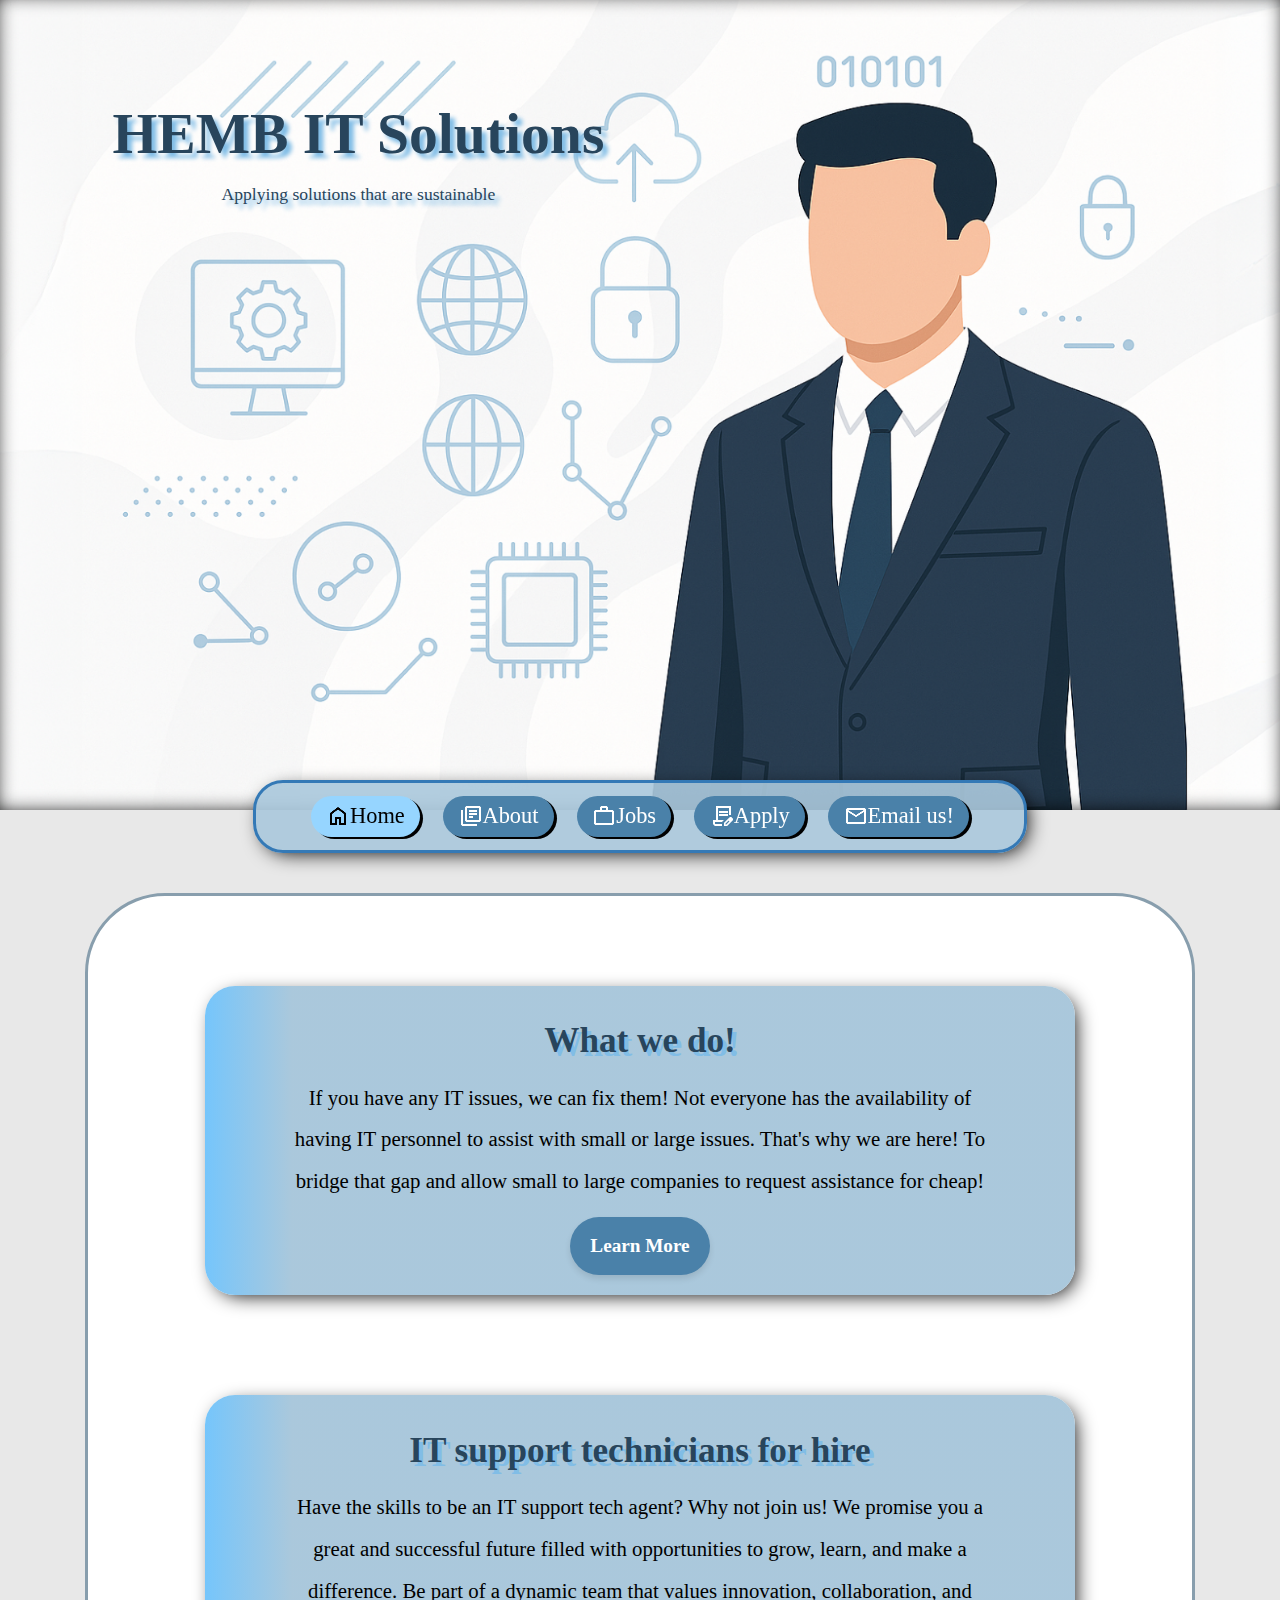
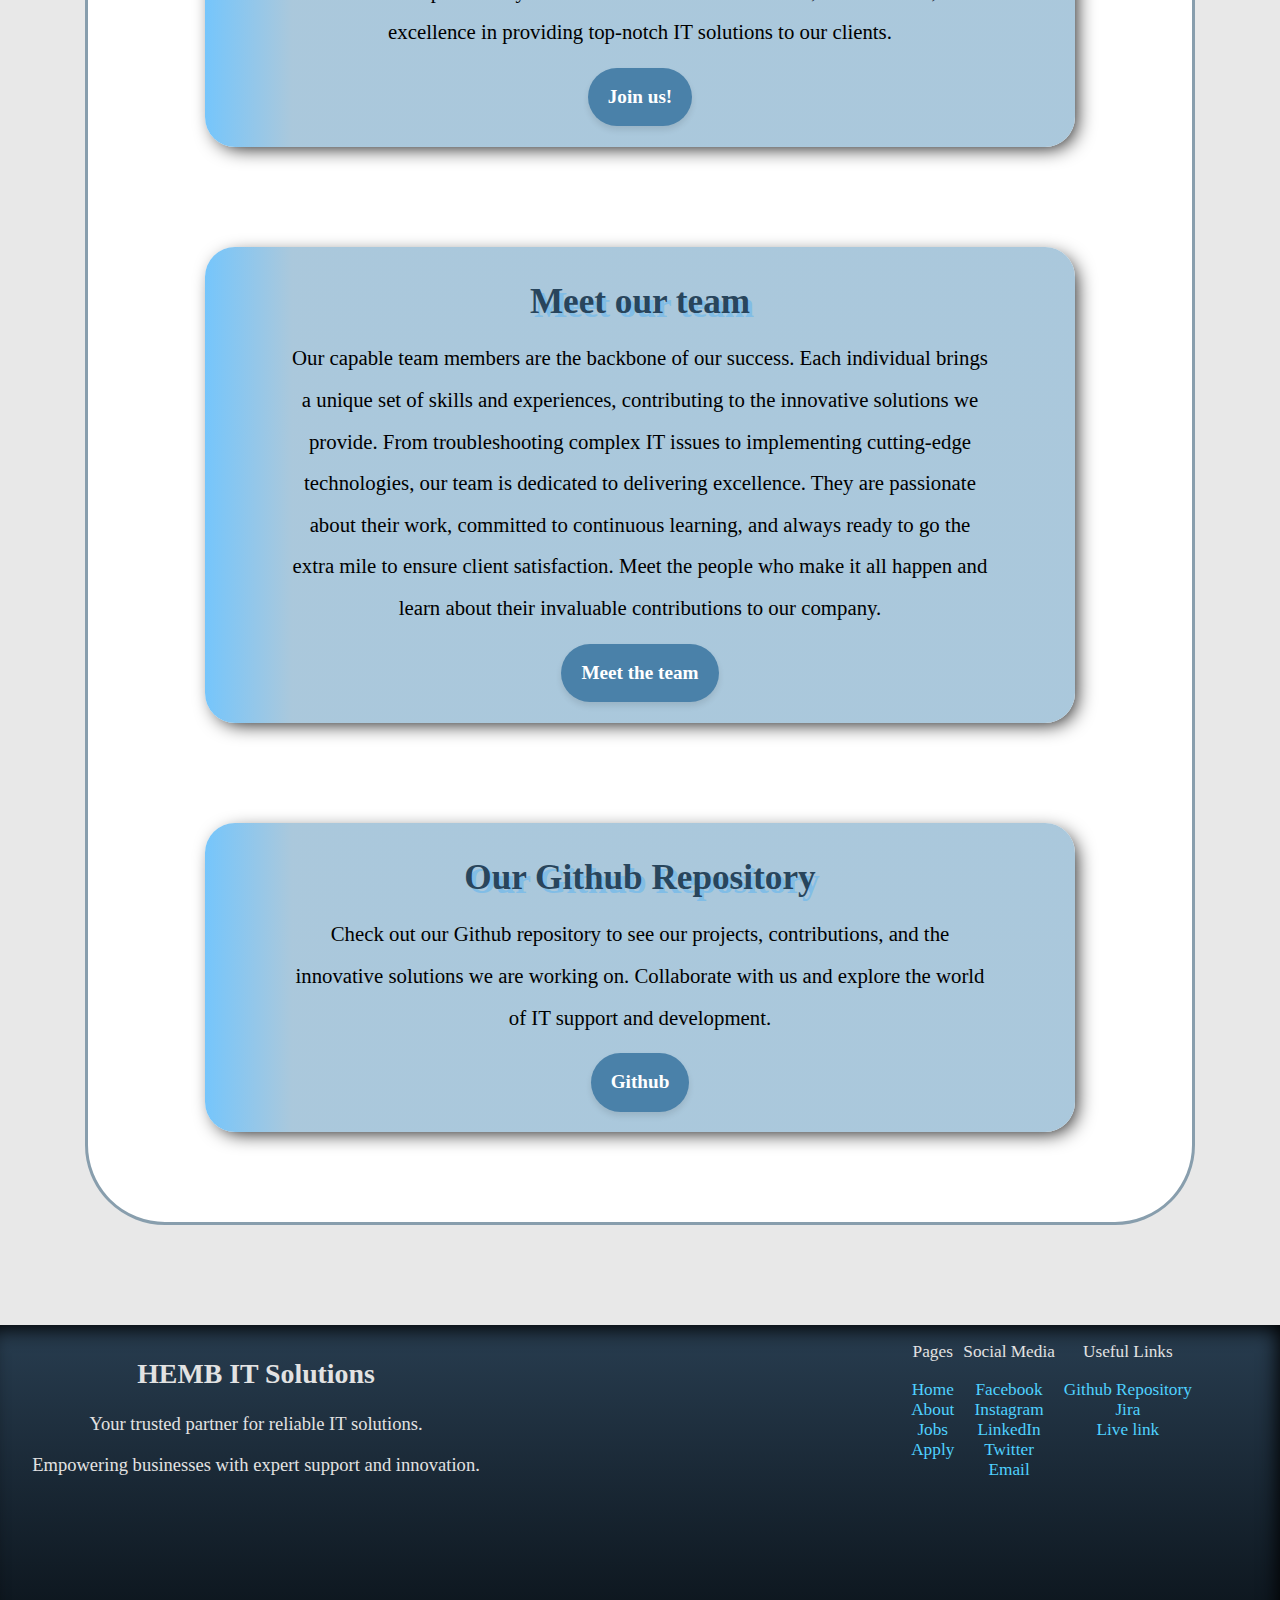
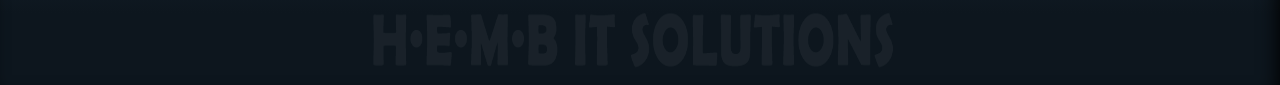
==== commit ca18b591: "Renamed page titles" ====
--- a/project1/index.html
+++ b/project1/index.html
@@ -18,7 +18,7 @@
 <!DOCTYPE html>
 <html lang="en">
     <head>
-        <title>Home Page</title>
+        <title>Home | HEMB-IT</title>
         <link rel="stylesheet" href="../styles/styles.css">
         <link rel="icon" type="image/x-icon" href="../images/fav_icon.png">
         <!-- favicon partly generated by ChatGPT
--- a/styles/styles.css
+++ b/styles/styles.css
@@ -110,10 +110,10 @@
         position: relative;
         overflow-x: hidden;
     }
-
+    
     main {
         /* styles for all main content elements */
-
+        
         width: 80%;
         padding: 40px;
         margin: 0px auto;
@@ -121,6 +121,8 @@
         border: 3px solid rgb(136, 158, 173);
         border-radius: 80px;
 
+
+        line-height: 2;
     }
 
 
@@ -315,7 +317,7 @@
                     }
                 }
 
-                @media (max-width: 340px) {
+                @media (max-width: 600px) {
                     .main_navigation {
                         width: 100%;
                         flex-direction: column;
@@ -470,6 +472,11 @@
         width: 63%
     }
 
+    .individual_employee_photos {
+        width: 140px;
+        height: 140px;
+    }
+
     .title_image_and_list_flex_container {
         display: flex;
         flex-direction: row;
@@ -519,13 +526,17 @@
         width: 25%;
         border: 3px solid var(--legend_and_input_color);
         padding: 25px;
+        margin: 25px 0px;
+        border-bottom-right-radius: 0px;
+        border-top-right-radius: 0px;
         background-color: var(--nav_background_color);
-
-        position: absolute;
-        top: 17vh;
-        right: 2%;
+        float: right;
         text-align: center;
         
+    }
+
+    #jobs_main > h1 {
+        font: 3em 'Arial', sans-serif;
     }
 
     #jobs_page_aside > h2 {
@@ -564,8 +575,7 @@
     @media (max-width: 1400px) {
         #jobs_page_aside {
             position: static;
-            width: 70%;
-            margin: 0px auto;
+            width: 25%;
             top: 0;
         }
     }
